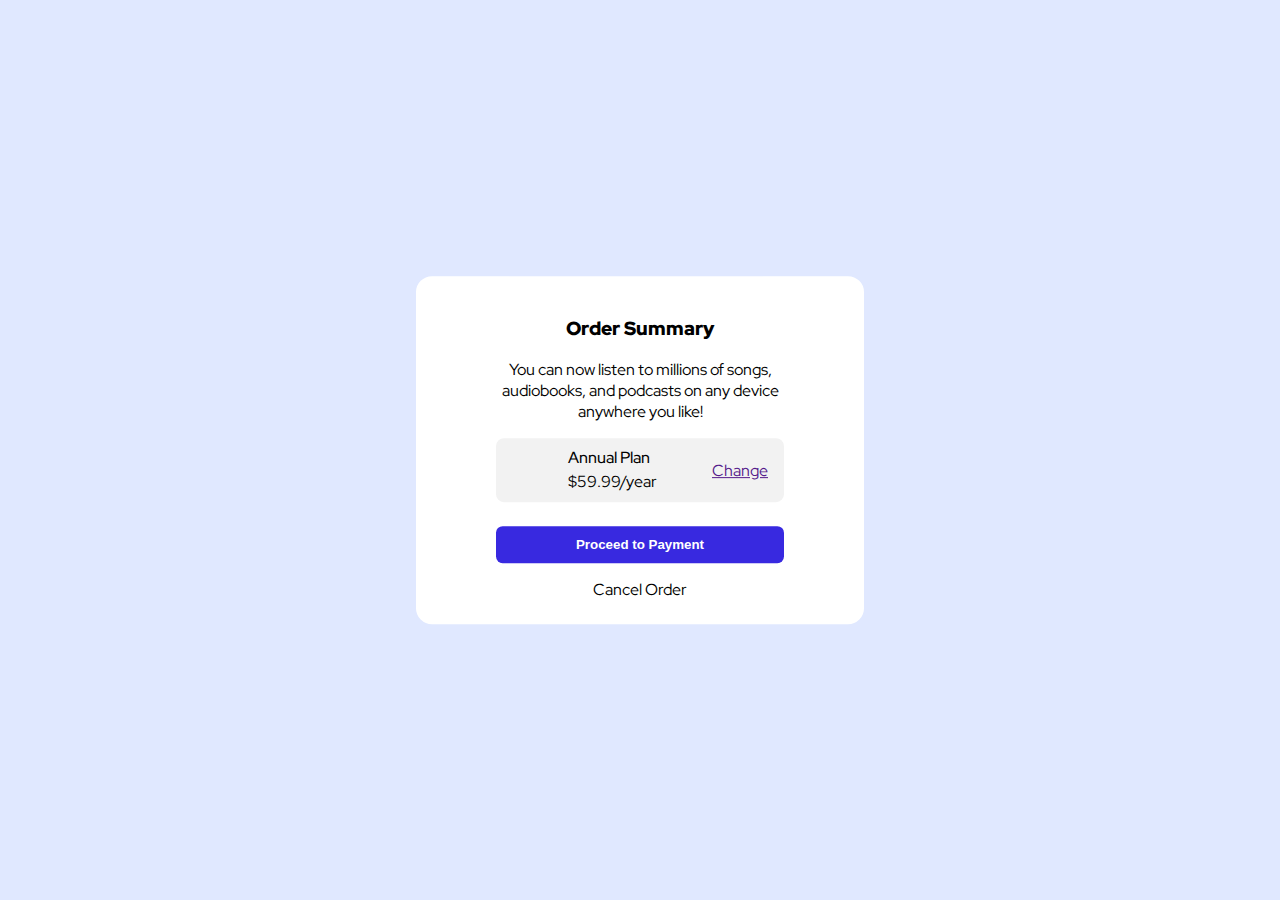
==== Order-Summary-Component/index.html @ 5bc9334a "Added the Order Summary Component project" ====
<!DOCTYPE html>
<html lang="en">

<head>
  <meta charset="UTF-8">
  <meta name="viewport" content="width=device-width, initial-scale=1.0">
  <!-- displays site properly based on user's device -->

  <link rel="icon" type="image/png" sizes="32x32" href="./images/favicon-32x32.png">
  <link rel="preconnect" href="https://fonts.googleapis.com">
  <link rel="preconnect" href="https://fonts.gstatic.com" crossorigin>
  <link href="https://fonts.googleapis.com/css2?family=Red+Hat+Display:wght@300..900&display=swap" rel="stylesheet">
  <title>Frontend Mentor | Order summary card</title>

  <!-- Feel free to remove these styles or customise in your own stylesheet 👍 -->
  <style>
    :root {
      box-sizing: border-box;
    }

    *,
    ::before,
    ::after {
      box-sizing: inherit;
    }

    body {
      background-color: hsl(225, 100%, 94%);
    }

    .container {
      margin: 0 auto;
    }

    .modal.center {
      position: absolute;
      top: 50%;
      left: 50%;
      transform: translate(-50%,-50%);
      /* z-index: 10; */
    }

    .modal {
      display: inline-block;
      width: 28em;
      border-radius: 1em;
      overflow: hidden;
      background-color: white;


      font-family: 'Red Hat Display', sans-serif;
      font-size: 16px;
      /* font-weight: 500; */

    }

    .modal__graphic > img {
      /* border-radius: 1em 1em 0 0; */

    }

    .modal__body {
      text-align: center;
      width: 18em;
      margin: 0 auto;
    }

    .modal__body-texts > h3{
      font-weight: 900;
    }

    .modal__price {
      display: flex;
      border-radius: 0.5em;
      background-color: #f2f2f2;
    }


    .modal__price > * {
      /* border: 1px dashed black; */
    }

    .modal__icon-music {
      flex: 1;
      display: flex;
      align-self: center;
      justify-content: center;
    }

    .modal__price > img {
      display: inline-block;

    }

    .modal__price-info {
      flex: 2;
      text-align: left;
      line-height: 0.5em;
    }

    .modal__price-info > p:first-child {
      font-weight: 500;
    }

    .modal__price > p {
      flex: 1;
      display: flex;
      align-self: center;
    }

    .modal__payment {
      margin: 1.5em 0;
      /* line-height: 0.5em;  */
    }
    .modal__payment > button {
      width: 100%;
      color: white;
      font-weight: 700;
      padding: 0.8em;
      border-radius: 0.5em;
      border: 0;
      background-color: hsl(245, 75%, 52%);
    }

  </style>
</head>

<body>

  <img src="/images/pattern-background-desktop.svg" alt="">

  <div class="container">

    <div class="modal center">
      <div class="modal__graphic">
        <img src="/images/illustration-hero.svg" alt="">
      </div>
      <div class="modal__body">
        <div class="modal__body-texts">
          <h3>Order Summary</h3>
          <p>
            You can now listen to millions of songs, audiobooks, and podcasts on any
            device anywhere you like!</p>
        </div>
        <div class="modal__price">
          <div class="modal__icon-music">
          <img src="/images/icon-music.svg" alt="">
          </div>
          <div class="modal__price-info">
            <p>Annual Plan</p>
            <p>$59.99/year</p>
          </div>
          <p><a href="">Change</a></p>
        </div>
        <div class="modal__payment">
          <button>Proceed to Payment</button>
          <p>Cancel Order</p>
        </div>
      </div>
    </div>

  </div>

</body>

</html>
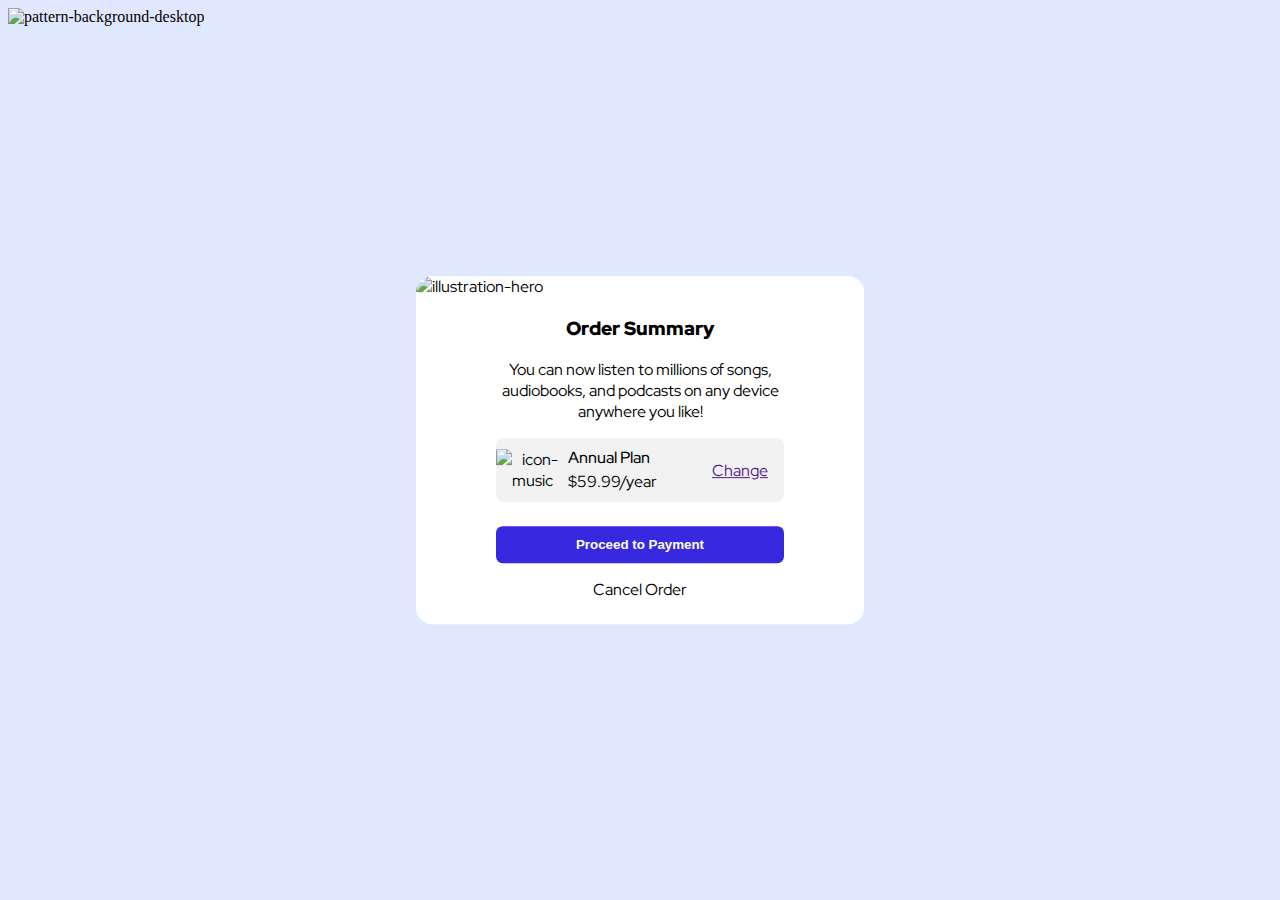
==== commit 513393ca: "Added alt descripttion for Order summary project images" ====
--- a/Order-Summary-Component/index.html
+++ b/Order-Summary-Component/index.html
@@ -127,13 +127,13 @@
 
 <body>
 
-  <img src="/images/pattern-background-desktop.svg" alt="">
+  <img src="/images/pattern-background-desktop.svg" alt="pattern-background-desktop">
 
   <div class="container">
 
     <div class="modal center">
       <div class="modal__graphic">
-        <img src="/images/illustration-hero.svg" alt="">
+        <img src="/images/illustration-hero.svg" alt="illustration-hero">
       </div>
       <div class="modal__body">
         <div class="modal__body-texts">
@@ -144,7 +144,7 @@
         </div>
         <div class="modal__price">
           <div class="modal__icon-music">
-          <img src="/images/icon-music.svg" alt="">
+          <img src="/images/icon-music.svg" alt="icon-music">
           </div>
           <div class="modal__price-info">
             <p>Annual Plan</p>
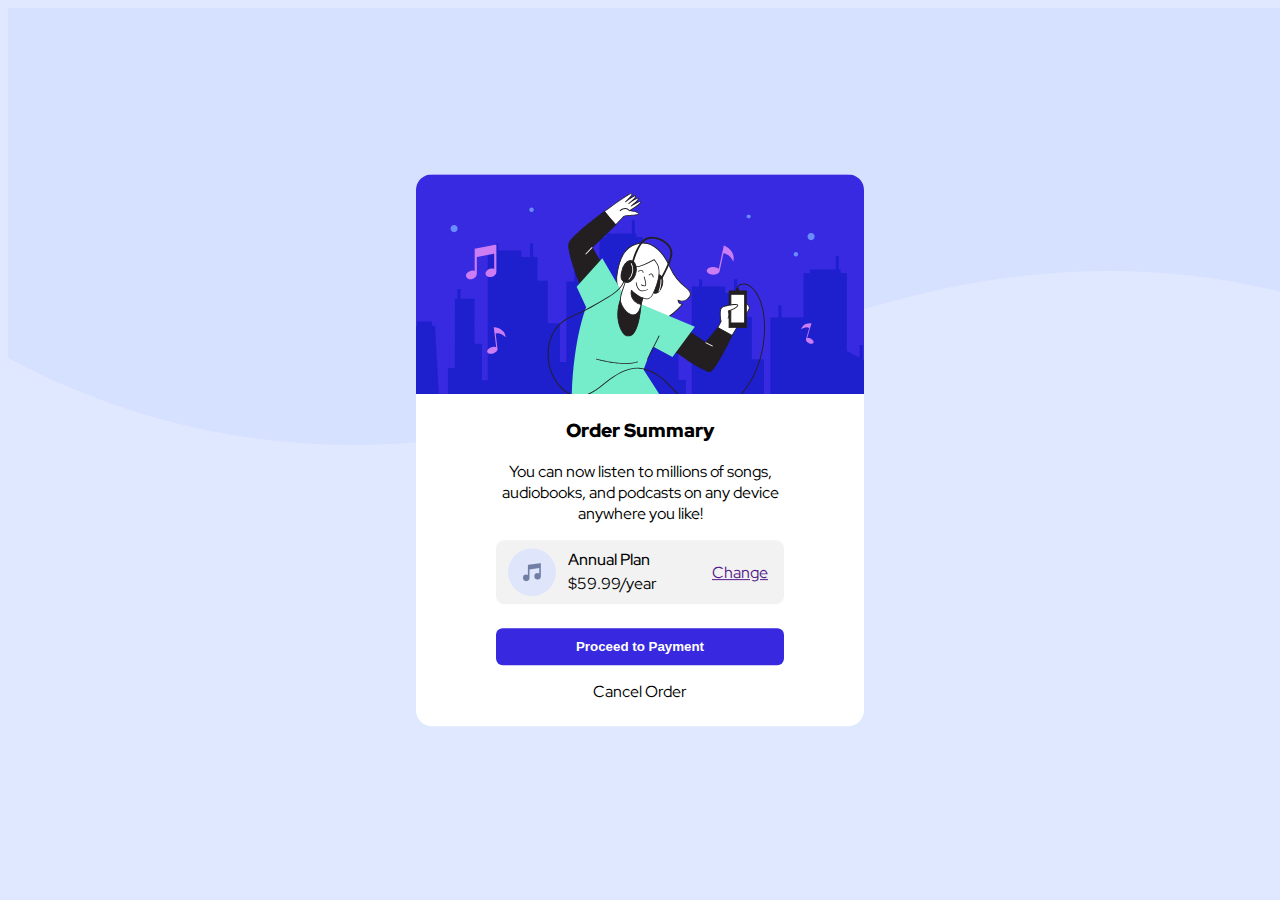
==== commit 0c58472e: "fix bug where image was not showing up" ====
--- a/Order-Summary-Component/index.html
+++ b/Order-Summary-Component/index.html
@@ -127,13 +127,13 @@
 
 <body>
 
-  <img src="/images/pattern-background-desktop.svg" alt="pattern-background-desktop">
+  <img src="images/pattern-background-desktop.svg" alt="pattern-background-desktop">
 
   <div class="container">
 
     <div class="modal center">
       <div class="modal__graphic">
-        <img src="/images/illustration-hero.svg" alt="illustration-hero">
+        <img src="images/illustration-hero.svg" alt="illustration-hero">
       </div>
       <div class="modal__body">
         <div class="modal__body-texts">
@@ -144,7 +144,7 @@
         </div>
         <div class="modal__price">
           <div class="modal__icon-music">
-          <img src="/images/icon-music.svg" alt="icon-music">
+          <img src="images/icon-music.svg" alt="icon-music">
           </div>
           <div class="modal__price-info">
             <p>Annual Plan</p>
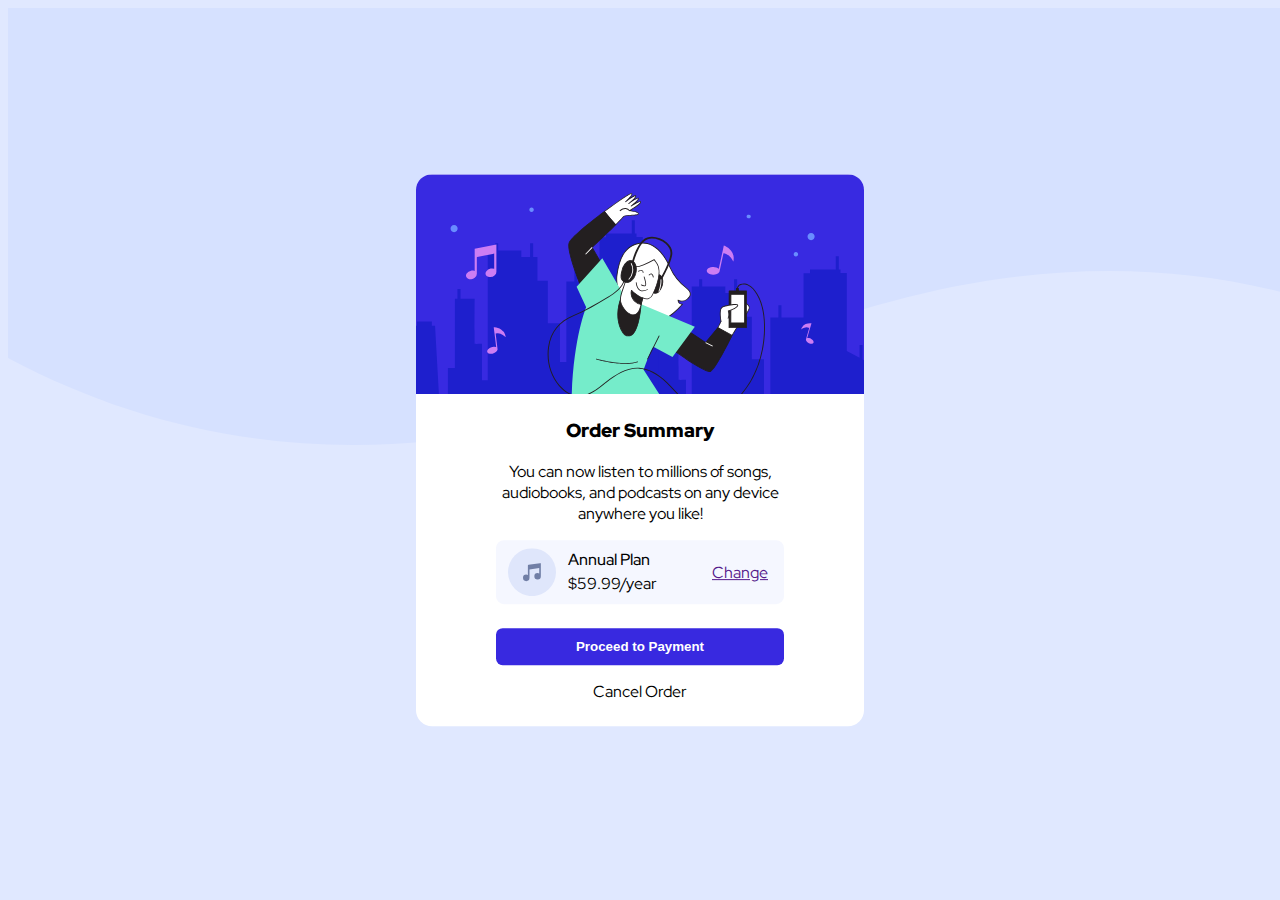
==== commit 754b57fe: "changed background color for .modal_price" ====
--- a/Order-Summary-Component/index.html
+++ b/Order-Summary-Component/index.html
@@ -72,7 +72,7 @@
     .modal__price {
       display: flex;
       border-radius: 0.5em;
-      background-color: #f2f2f2;
+      background-color: hsl(225, 100%, 98%);
     }
 
 
